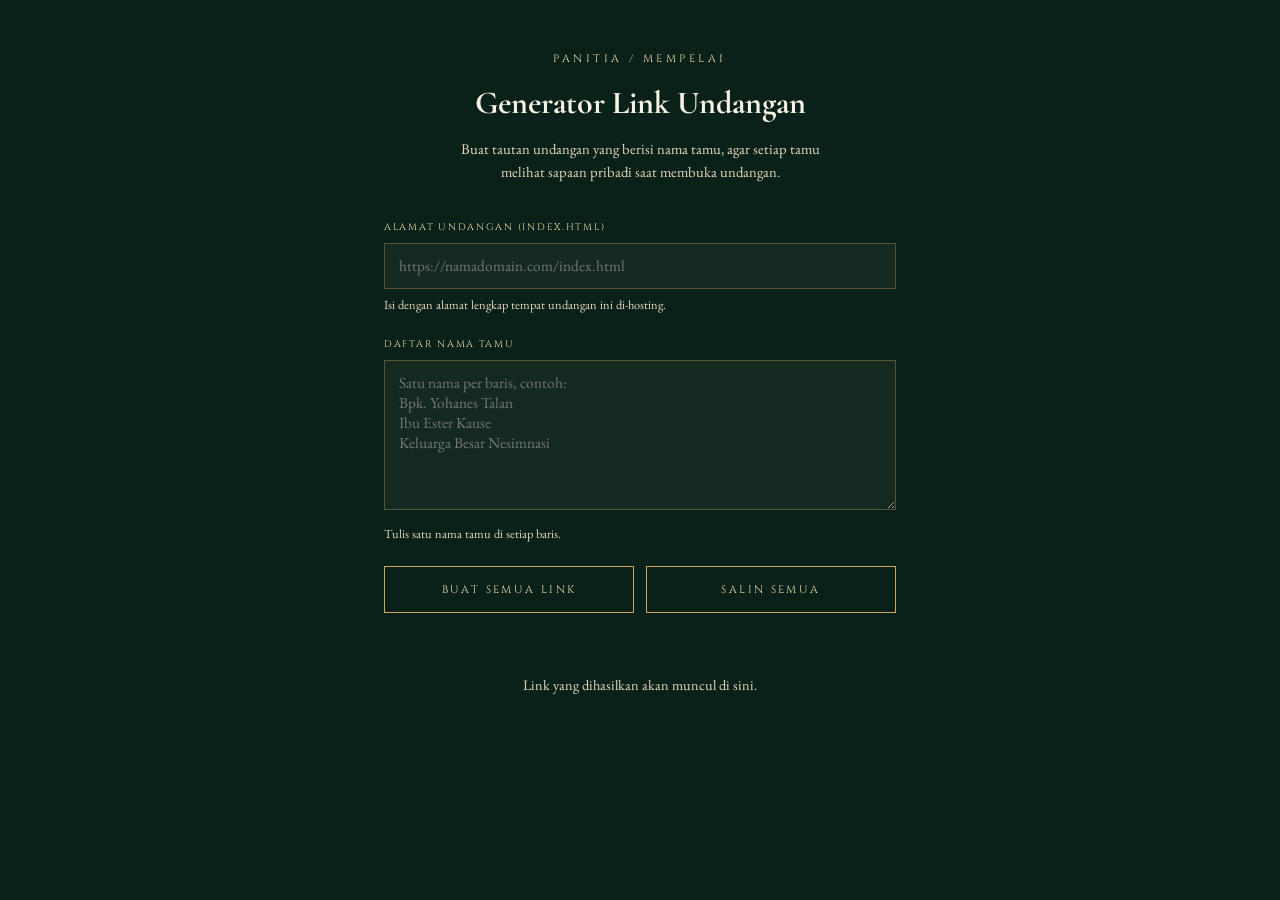
==== generator.html @ 9193c82a "Add files via upload" ====
<!DOCTYPE html>
<html lang="id">
<head>
<meta charset="UTF-8">
<meta name="viewport" content="width=device-width, initial-scale=1.0">
<title>Generator Link Undangan — Arnol & Linda</title>

<link rel="preconnect" href="https://fonts.googleapis.com">
<link rel="preconnect" href="https://fonts.gstatic.com" crossorigin>
<link href="https://fonts.googleapis.com/css2?family=Cormorant+Garamond:wght@500;600&family=Cinzel:wght@500;600&family=EB+Garamond:wght@400;500&display=swap" rel="stylesheet">

<link rel="stylesheet" href="style.css">
<style>
  /* Halaman utilitas — dipakai mempelai/panitia saja, tidak dibagikan ke tamu */
  .gen-stage{
    max-width: 560px; margin: 0 auto; min-height: 100vh;
    padding: 50px 24px 80px;
  }
  .gen-header{ text-align:center; margin-bottom: 36px; }
  .gen-header .eyebrow{ display:block; margin-bottom: 10px; }
  .gen-header h1{
    font-family: var(--f-display); font-size: 2rem; color: var(--ivory);
  }
  .gen-header p{ color: var(--ivory-dim); font-size: .92rem; margin-top: 8px; }

  .gen-field{ margin-bottom: 22px; }
  .gen-field label{
    display:block; font-family: var(--f-eyebrow); font-size: .6rem;
    letter-spacing: .18em; text-transform:uppercase; color: var(--gold-light);
    margin-bottom: 8px;
  }
  .gen-field input,
  .gen-field textarea{
    width:100%; background: rgba(247,242,228,0.04);
    border: 1px solid var(--line); color: var(--ivory);
    font-family: var(--f-body); font-size: .96rem; padding: 12px 14px;
  }
  .gen-field textarea{ min-height: 150px; resize: vertical; }
  .gen-field small{ display:block; margin-top:6px; color: var(--ivory-dim); font-size:.78rem; }

  .gen-actions{ display:flex; gap: 12px; margin-bottom: 30px; flex-wrap: wrap; }
  .gen-actions .btn{ flex:1; }

  .result{ display:flex; flex-direction:column; gap: 10px; }
  .result-item{
    display:flex; align-items:center; justify-content:space-between; gap: 10px;
    border: 1px solid var(--line); padding: 12px 14px; font-size: .88rem;
  }
  .result-item .guest{ color: var(--gold-light); font-family: var(--f-display); font-size: 1.05rem; white-space:nowrap; }
  .result-item .link{
    flex:1; color: var(--ivory-dim); overflow:hidden; text-overflow:ellipsis;
    white-space:nowrap; font-family: monospace; font-size: .78rem;
  }
  .result-item button{
    background:none; border: 1px solid var(--gold-dim); color: var(--gold-light);
    padding: 6px 10px; font-family: var(--f-eyebrow); font-size:.55rem;
    letter-spacing:.1em; text-transform:uppercase; cursor:pointer; flex-shrink:0;
  }
  .result-item button:hover{ background: var(--gold); color: var(--emerald-deep); }
  .result-empty{ text-align:center; color: var(--ivory-dim); padding: 30px 0; font-size:.9rem; }
</style>
</head>
<body>

<div class="gen-stage">
  <div class="gen-header">
    <span class="eyebrow">Panitia / Mempelai</span>
    <h1>Generator Link Undangan</h1>
    <p>Buat tautan undangan yang berisi nama tamu, agar setiap tamu<br>
      melihat sapaan pribadi saat membuka undangan.</p>
  </div>

  <div class="gen-field">
    <label for="base-url">Alamat Undangan (index.html)</label>
    <input type="text" id="base-url" placeholder="https://namadomain.com/index.html">
    <small>Isi dengan alamat lengkap tempat undangan ini di-hosting.</small>
  </div>

  <div class="gen-field">
    <label for="guest-list">Daftar Nama Tamu</label>
    <textarea id="guest-list" placeholder="Satu nama per baris, contoh:&#10;Bpk. Yohanes Talan&#10;Ibu Ester Kause&#10;Keluarga Besar Nesimnasi"></textarea>
    <small>Tulis satu nama tamu di setiap baris.</small>
  </div>

  <div class="gen-actions">
    <button class="btn" id="btn-generate" type="button">Buat Semua Link</button>
    <button class="btn" id="btn-copy-all" type="button">Salin Semua</button>
  </div>

  <div class="result" id="result">
    <p class="result-empty">Link yang dihasilkan akan muncul di sini.</p>
  </div>
</div>

<script>
(function(){
  const baseInput = document.getElementById("base-url");
  const listInput = document.getElementById("guest-list");
  const resultBox = document.getElementById("result");
  const btnGenerate = document.getElementById("btn-generate");
  const btnCopyAll = document.getElementById("btn-copy-all");

  let generatedLinks = [];

  function buildLink(base, name){
    const clean = base.trim().replace(/\/$/, "") || "index.html";
    return `${clean}?to=${encodeURIComponent(name.trim())}`;
  }

  function render(){
    if (!generatedLinks.length){
      resultBox.innerHTML = '<p class="result-empty">Link yang dihasilkan akan muncul di sini.</p>';
      return;
    }
    resultBox.innerHTML = generatedLinks.map(item => `
      <div class="result-item">
        <span class="guest">${item.name}</span>
        <span class="link">${item.link}</span>
        <button type="button" data-link="${item.link}">Salin</button>
      </div>
    `).join("");
  }

  btnGenerate.addEventListener("click", () => {
    const base = baseInput.value.trim();
    const names = listInput.value.split("\n").map(n => n.trim()).filter(Boolean);

    if (!names.length){
      alert("Silakan isi daftar nama tamu terlebih dahulu.");
      return;
    }

    generatedLinks = names.map(name => ({ name, link: buildLink(base, name) }));
    render();
  });

  resultBox.addEventListener("click", (e) => {
    const btn = e.target.closest("button[data-link]");
    if (!btn) return;
    navigator.clipboard.writeText(btn.dataset.link).then(() => {
      btn.textContent = "Tersalin";
      setTimeout(() => { btn.textContent = "Salin"; }, 1200);
    });
  });

  btnCopyAll.addEventListener("click", () => {
    if (!generatedLinks.length){
      alert("Belum ada link untuk disalin. Klik \"Buat Semua Link\" terlebih dahulu.");
      return;
    }
    const text = generatedLinks.map(i => `${i.name}: ${i.link}`).join("\n");
    navigator.clipboard.writeText(text).then(() => {
      btnCopyAll.textContent = "Tersalin!";
      setTimeout(() => { btnCopyAll.textContent = "Salin Semua"; }, 1200);
    });
  });
})();
</script>

</body>
</html>
---- style.css ----
/* =========================================================
   UNDANGAN PERNIKAHAN DIGITAL — Arnol & Linda
   Tema: Luxury Premium — Emerald & Antique Gold
   ========================================================= */

:root{
  --emerald-deep:   #0a2119;
  --emerald-mid:    #123a2d;
  --emerald-soft:   #1f5240;
  --emerald-glow:   #2f6b52;
  --gold:           #cda653;
  --gold-light:     #f0ddab;
  --gold-dim:       #8a6f2f;
  --ivory:          #f8f3e7;
  --ivory-dim:      #e6dabd;
  --ink:            #241f14;
  --line:           rgba(205,166,83,0.35);

  --f-display: "Cormorant Garamond", "Times New Roman", serif;
  --f-eyebrow: "Cinzel", serif;
  --f-body:    "EB Garamond", Georgia, serif;

  --container: 480px;
  --radius: 2px;
}

*{box-sizing:border-box; margin:0; padding:0;}

html{scroll-behavior:smooth;}

body{
  font-family: var(--f-body);
  background: var(--emerald-deep);
  color: var(--ivory);
  line-height: 1.6;
  overflow-x: hidden;
  -webkit-font-smoothing: antialiased;
}

img{max-width:100%; display:block;}

.stage{
  max-width: var(--container);
  margin: 0 auto;
  position: relative;
  min-height: 100vh;
  background:
    radial-gradient(circle at 12% -8%, rgba(205,166,83,0.16), transparent 42%),
    radial-gradient(circle at 105% 8%, rgba(47,107,82,0.55), transparent 52%),
    radial-gradient(circle at 50% 115%, rgba(205,166,83,0.12), transparent 50%),
    linear-gradient(180deg, #0e281f 0%, #0a2119 40%, #071811 100%);
  box-shadow: 0 0 80px rgba(0,0,0,0.65);
  overflow: hidden;
}
.stage::before{
  /* halus butiran agar warna tidak terasa flat/mati */
  content:"";
  position:absolute; inset:0;
  z-index: 1;
  pointer-events:none;
  opacity: 0.05;
  mix-blend-mode: overlay;
  background-image: url("data:image/svg+xml;utf8,<svg xmlns='http://www.w3.org/2000/svg' width='120' height='120'><filter id='n'><feTurbulence type='fractalNoise' baseFrequency='0.85' numOctaves='2' stitchTiles='stitch'/></filter><rect width='100%25' height='100%25' filter='url(%23n)'/></svg>");
}

/* ---------- Ornamental helpers ---------- */
.eyebrow{
  font-family: var(--f-eyebrow);
  letter-spacing: 0.32em;
  font-size: 0.68rem;
  text-transform: uppercase;
  color: var(--gold-light);
}

.divider{
  width: 100%;
  display:flex;
  align-items:center;
  justify-content:center;
  gap: 14px;
  margin: 22px 0;
  color: var(--gold);
}
.divider::before,
.divider::after{
  content:"";
  height:1px;
  flex:1;
  background: linear-gradient(90deg, transparent, var(--gold), transparent);
  opacity:.6;
}
.divider .glyph{ font-size: 1rem; transform: rotate(45deg); border:1px solid var(--gold); width:9px; height:9px; }

.frame{
  position:relative;
  border: 1px solid var(--line);
  padding: 34px 22px;
}
.frame::before, .frame::after,
.frame .c-tl, .frame .c-br{ content:""; }
.frame::before{
  content:"";
  position:absolute; top:8px; left:8px; right:8px; bottom:8px;
  border: 1px solid var(--line);
  pointer-events:none;
}
.corner{
  position:absolute;
  width: 26px; height: 26px;
  border: 1px solid var(--gold);
  opacity:.8;
}
.corner.tl{ top:-1px; left:-1px; border-right:none; border-bottom:none;}
.corner.tr{ top:-1px; right:-1px; border-left:none; border-bottom:none;}
.corner.bl{ bottom:-1px; left:-1px; border-right:none; border-top:none;}
.corner.br{ bottom:-1px; right:-1px; border-left:none; border-top:none;}

.monogram{
  width: 92px; height: 92px;
  margin: 0 auto;
  border: 1px solid var(--gold);
  border-radius: 50%;
  display:flex; align-items:center; justify-content:center;
  font-family: var(--f-display);
  font-size: 2rem;
  color: var(--gold-light);
  position:relative;
  box-shadow: 0 0 0 1px rgba(205,166,83,0.12), 0 0 26px rgba(205,166,83,0.22);
}
.monogram::before{
  content:"";
  position:absolute; inset:6px;
  border: 1px solid rgba(200,162,75,0.45);
  border-radius:50%;
}

section{ padding: 64px 26px; position: relative; }
.section-title{
  font-family: var(--f-display);
  font-weight: 600;
  font-size: 2.2rem;
  text-align:center;
  color: var(--ivory);
  letter-spacing: .01em;
}
.section-sub{
  text-align:center;
  color: var(--gold-light);
  font-family: var(--f-eyebrow);
  font-size: .62rem;
  letter-spacing: .28em;
  text-transform: uppercase;
  margin-bottom: 10px;
}

/* =========================================================
   HUJAN SALJU (dekoratif — emas & ivory agar senada tema)
   ========================================================= */
.snowfall{
  position: fixed;
  inset: 0;
  z-index: 1010;
  max-width: var(--container);
  margin: 0 auto;
  overflow: hidden;
  pointer-events: none;
}
.snowflake{
  position: absolute;
  top: -12px;
  left: var(--sf-left);
  animation: snow-fall var(--sf-duration) linear infinite;
  animation-delay: var(--sf-delay);
  will-change: transform;
}
.snowflake .flake-dot{
  display:block;
  width: var(--sf-size);
  height: var(--sf-size);
  border-radius: 50%;
  background: radial-gradient(circle, var(--gold-light) 0%, var(--gold) 55%, transparent 78%);
  opacity: var(--sf-opacity);
  box-shadow: 0 0 4px rgba(240,221,171,0.55);
  animation: snow-sway var(--sf-sway-duration) ease-in-out infinite alternate;
}
@keyframes snow-fall{
  from{ transform: translateY(-2vh); }
  to{ transform: translateY(104vh); }
}
@keyframes snow-sway{
  from{ transform: translateX(calc(-1 * var(--sf-sway))); }
  to{ transform: translateX(var(--sf-sway)); }
}
@media (prefers-reduced-motion: reduce){
  .snowfall{ display:none; }
}

/* =========================================================
   OPENING SCREEN
   ========================================================= */
#opening{
  position: fixed;
  inset: 0;
  z-index: 1000;
  max-width: var(--container);
  margin: 0 auto;
  background: var(--emerald-deep);
  display:flex;
  flex-direction:column;
  align-items:center;
  justify-content:flex-end;
  text-align:center;
  padding: 40px 28px 56px;
  overflow:hidden;
  opacity: 1;
  transition: opacity .6s ease;
}
#opening.fade-out{ opacity: 0; pointer-events:none; }

.opening-bg{
  position:absolute; inset:0;
  background-image:
    linear-gradient(180deg,
      rgba(10,33,25,0.20) 0%,
      rgba(10,33,25,0.35) 40%,
      rgba(7,20,15,0.80) 78%,
      rgba(6,16,12,0.95) 100%),
    url('Latar.jpg');
  background-size: cover;
  background-position: center;
  filter: saturate(0.92);
}
.opening-content{ position:relative; z-index:2; }
.opening-content .eyebrow{ display:block; margin-bottom: 18px; }
.opening-guest{
  margin-top: 30px;
  font-family: var(--f-body);
  font-size: .95rem;
  color: var(--ivory-dim);
}
.opening-guest strong{
  display:block;
  font-family: var(--f-display);
  font-size: 1.4rem;
  color: var(--gold-light);
  margin-top: 6px;
}
.opening-names{
  font-family: var(--f-display);
  font-size: 3rem;
  line-height: 1.15;
  margin: 18px 0;
  background: linear-gradient(135deg, var(--gold-light) 0%, var(--gold) 45%, var(--ivory) 65%, var(--gold) 100%);
  -webkit-background-clip: text;
  background-clip: text;
  color: transparent;
}
.opening-names .amp{
  display:block;
  color: var(--gold);
  font-size: 1.6rem;
  margin: 6px 0;
}

.btn{
  font-family: var(--f-eyebrow);
  font-size: .68rem;
  letter-spacing: .22em;
  text-transform: uppercase;
  background: transparent;
  border: 1px solid var(--gold);
  color: var(--gold-light);
  padding: 15px 34px;
  cursor: pointer;
  transition: all .35s ease;
}
.btn:hover{ background: var(--gold); color: var(--emerald-deep); }

#btn-open{ margin-top: 34px; }

/* Curtain panels */
.curtain{
  position: fixed;
  inset: 0;
  z-index: 700;
  max-width: var(--container);
  margin: 0 auto;
  display:flex;
  pointer-events:none;
}
.curtain-panel{
  flex: 1;
  position: relative;
  background:
    repeating-linear-gradient(90deg, rgba(0,0,0,0.14) 0 3px, transparent 3px 26px),
    linear-gradient(180deg, #1a4433, var(--emerald-deep) 55%, #0a1f18);
  box-shadow: inset 0 0 60px rgba(0,0,0,0.55);
  transition: transform 1.4s cubic-bezier(.77,0,.18,1);
}
.curtain-panel.left{ transform: translateX(0); border-right: 2px solid var(--gold-dim); }
.curtain-panel.right{ transform: translateX(0); border-left: 2px solid var(--gold-dim); }
.curtain.open .curtain-panel.left{ transform: translateX(-102%); }
.curtain.open .curtain-panel.right{ transform: translateX(102%); }

.curtain-panel::after{
  content:"";
  position:absolute; bottom:0; left:0; right:0; height: 90px;
  background: linear-gradient(180deg, transparent, rgba(0,0,0,0.5));
}
.curtain-tassel{
  position:absolute; top:0; bottom:0; width: 6px;
  background: linear-gradient(180deg, var(--gold-light), var(--gold), var(--gold-dim));
  box-shadow: 0 0 10px rgba(200,162,75,0.5);
}
.curtain-panel.left .curtain-tassel{ right: 0; }
.curtain-panel.right .curtain-tassel{ left: 0; }

.hidden{ display:none !important; }
body.locked{ overflow:hidden; height:100vh; }

/* =========================================================
   NAVIGATION DOTS
   ========================================================= */
.navdots{
  position: fixed;
  right: max(14px, calc(50% - var(--container)/2 + 14px));
  top: 50%;
  transform: translateY(-50%);
  z-index: 90;
  display:flex;
  flex-direction:column;
  gap: 12px;
}
.navdots button{
  width:9px; height:9px;
  border-radius:50%;
  border: 1px solid var(--gold);
  background: transparent;
  opacity:.55;
  cursor:pointer;
  padding:0;
}
.navdots button.active{ background: var(--gold); opacity:1; }

/* =========================================================
   HOME / HERO
   ========================================================= */
#home{
  min-height: 100vh;
  display:flex;
  flex-direction:column;
  align-items:center;
  justify-content:center;
  text-align:center;
  padding: 60px 30px;
}
#home .monogram{ margin-bottom: 26px; }
.hero-names{
  font-family: var(--f-display);
  font-size: 2.6rem;
  background: linear-gradient(135deg, var(--gold-light) 0%, var(--gold) 45%, var(--ivory) 65%, var(--gold) 100%);
  -webkit-background-clip: text;
  background-clip: text;
  color: transparent;
}
.hero-names .amp{ color: var(--gold); font-size: 1.5rem; display:block; margin: 4px 0;}
.hero-date{
  margin-top: 14px;
  font-family: var(--f-eyebrow);
  font-size: .78rem;
  letter-spacing: .2em;
  color: var(--gold-light);
}
.quote{
  margin-top: 30px;
  font-style: italic;
  color: var(--ivory-dim);
  font-size: .98rem;
  max-width: 320px;
}
.quote span{ display:block; margin-top:8px; color: var(--gold); font-style:normal; font-family: var(--f-eyebrow); font-size:.6rem; letter-spacing:.2em;}

.countdown{
  display:flex;
  gap: 14px;
  margin-top: 40px;
}
.countdown .box{
  width: 62px;
  border: 1px solid var(--line);
  padding: 10px 0;
  text-align:center;
}
.countdown .num{
  font-family: var(--f-display);
  font-size: 1.6rem;
  color: var(--gold-light);
  display:block;
}
.countdown .lbl{
  font-family: var(--f-eyebrow);
  font-size: .5rem;
  letter-spacing: .12em;
  text-transform:uppercase;
  color: var(--ivory-dim);
}

.scroll-cue{
  margin-top: 46px;
  font-family: var(--f-eyebrow);
  font-size: .58rem;
  letter-spacing: .3em;
  color: var(--gold-dim);
  animation: bob 2.4s ease-in-out infinite;
}
@keyframes bob{ 0%,100%{transform:translateY(0);} 50%{transform:translateY(8px);} }

/* =========================================================
   PENGANTIN (COUPLE)
   ========================================================= */
.couple-wrap{ display:flex; flex-direction:column; gap: 46px; margin-top: 30px;}
.couple-card{ text-align:center; }
.portrait{
  width: 168px; height: 210px;
  margin: 0 auto 22px;
  position:relative;
  padding: 10px;
  border: 1px solid var(--gold);
}
.portrait::before{
  content:"";
  position:absolute; inset:4px;
  border: 1px solid rgba(200,162,75,0.4);
}
.portrait img{ width:100%; height:100%; object-fit:cover; filter: sepia(.12) saturate(1.05); }
.couple-name{
  font-family: var(--f-display);
  font-size: 1.6rem;
  color: var(--ivory);
}
.couple-title{
  font-family: var(--f-eyebrow);
  font-size: .58rem;
  letter-spacing: .22em;
  color: var(--gold-light);
  text-transform:uppercase;
  margin: 6px 0 14px;
}
.couple-parents{
  font-size: .92rem;
  color: var(--ivory-dim);
  line-height: 1.8;
}
.couple-parents b{ color: var(--gold-light); font-weight:600; }
.couple-amp{
  text-align:center;
  font-family: var(--f-display);
  font-size: 2.2rem;
  color: var(--gold);
  margin: -6px 0;
}

/* =========================================================
   ACARA (EVENTS)
   ========================================================= */
.event-list{ margin-top: 30px; display:flex; flex-direction:column; gap: 26px; }
.event-card{
  border: 1px solid var(--line);
  padding: 28px 22px;
  text-align:center;
  position:relative;
}
.event-kind{
  font-family: var(--f-eyebrow);
  font-size: .6rem;
  letter-spacing: .26em;
  text-transform:uppercase;
  color: var(--gold);
  margin-bottom: 10px;
}
.event-day{
  font-family: var(--f-display);
  font-size: 1.7rem;
  color: var(--ivory);
}
.event-time{
  margin-top: 4px;
  color: var(--gold-light);
  font-size: 1rem;
  letter-spacing: .04em;
}
.event-place{
  margin-top: 14px;
  font-size: .95rem;
  color: var(--ivory-dim);
  line-height:1.7;
}
.event-place b{ color: var(--ivory); }
.event-map{
  display:inline-block;
  margin-top: 16px;
  font-family: var(--f-eyebrow);
  font-size: .6rem;
  letter-spacing: .18em;
  color: var(--gold-light);
  text-decoration:none;
  border-bottom: 1px solid var(--gold-dim);
  padding-bottom: 3px;
}

/* =========================================================
   GALLERY
   ========================================================= */
.gallery-grid{
  margin-top: 28px;
  display:grid;
  grid-template-columns: repeat(3, 1fr);
  gap: 6px;
}
.gallery-grid button{
  border:0; padding:0; cursor:pointer;
  aspect-ratio: 1;
  overflow:hidden;
  position:relative;
  background: var(--emerald-mid);
}
.gallery-grid img{ width:100%; height:100%; object-fit:cover; transition: transform .5s ease; }
.gallery-grid button:hover img{ transform: scale(1.08); }

.lightbox{
  position: fixed; inset:0; z-index: 1050;
  max-width: var(--container); margin:0 auto;
  background: rgba(8,20,15,0.96);
  display:flex; align-items:center; justify-content:center;
  flex-direction:column;
  padding: 30px;
}
.lightbox img{ max-height: 70vh; border: 1px solid var(--gold); }
.lightbox .lb-close{
  position:absolute; top:18px; right:24px;
  background:none; border:none; color: var(--gold-light);
  font-size: 1.6rem; cursor:pointer;
}
.lightbox .lb-nav{
  display:flex; gap: 30px; margin-top: 20px;
}
.lightbox .lb-nav button{
  background:none; border: 1px solid var(--gold); color: var(--gold-light);
  width: 38px; height:38px; cursor:pointer; font-family: var(--f-display); font-size:1rem;
}

/* =========================================================
   UCAPAN & DOA (WISHES — JSONBin)
   ========================================================= */
.wish-form{ margin-top: 30px; display:flex; flex-direction:column; gap: 14px; }
.wish-form input,
.wish-form select,
.wish-form textarea{
  width:100%;
  background: rgba(247,242,228,0.04);
  border: 1px solid var(--line);
  color: var(--ivory);
  font-family: var(--f-body);
  font-size: .98rem;
  padding: 12px 14px;
}
.wish-form textarea{ min-height: 90px; resize: vertical; }
.wish-form ::placeholder{ color: rgba(247,242,228,0.4); }
.wish-form select{ -webkit-appearance:none; appearance:none; }
.wish-form .btn{ align-self:center; margin-top: 6px; width: 100%; }

.wish-list{ margin-top: 40px; display:flex; flex-direction:column; gap: 18px; max-height: 420px; overflow-y:auto; padding-right: 4px;}
.wish-item{ border-bottom: 1px solid var(--line); padding-bottom: 16px; }
.wish-name{ font-family: var(--f-display); font-size: 1.15rem; color: var(--gold-light); }
.wish-status{
  display:inline-block; margin-left:8px;
  font-family: var(--f-eyebrow); font-size:.52rem; letter-spacing:.1em;
  color: var(--ivory-dim); text-transform:uppercase;
  border: 1px solid var(--line); padding: 2px 7px;
}
.wish-msg{ margin-top:6px; font-size: .94rem; color: var(--ivory-dim); }
.wish-empty, .wish-loading{ text-align:center; color: var(--ivory-dim); font-size:.9rem; padding: 20px 0;}

/* =========================================================
   RSVP inline note + closing
   ========================================================= */
#closing{ text-align:center; }
.closing-thanks{
  font-family: var(--f-display);
  font-size: 1.9rem;
  color: var(--ivory);
  margin-top: 10px;
}
.closing-note{
  margin-top: 16px; color: var(--ivory-dim); font-size: .95rem; line-height:1.8;
}
.closing-couple{
  margin-top: 26px;
  font-family: var(--f-eyebrow);
  letter-spacing: .18em;
  color: var(--gold-light);
  font-size: .78rem;
}
.footer-mark{
  margin-top: 50px; padding-bottom: 20px;
  text-align:center;
  color: var(--gold-dim);
  font-family: var(--f-eyebrow);
  font-size: .55rem;
  letter-spacing: .22em;
}

/* =========================================================
   MUSIC TOGGLE
   ========================================================= */
.music-toggle{
  position: fixed;
  bottom: 22px;
  left: max(22px, calc(50% - var(--container)/2 + 22px));
  z-index: 92;
  width: 46px; height:46px;
  border-radius: 50%;
  border: 1px solid var(--gold);
  background: var(--emerald-deep);
  color: var(--gold-light);
  display:flex; align-items:center; justify-content:center;
  cursor:pointer;
}
.music-toggle svg{ width: 18px; height: 18px; }
.music-toggle.playing svg{ animation: spin 4s linear infinite; }
@keyframes spin{ to{ transform: rotate(360deg); } }

/* =========================================================
   RESPONSIVE
   ========================================================= */
@media (min-width: 540px){
  .navdots{ right: calc(50% - var(--container)/2 - 30px); }
  .music-toggle{ left: calc(50% - var(--container)/2 - 60px); }
}
@media (max-width: 380px){
  .opening-names{ font-size: 2.4rem; }
  .hero-names{ font-size: 2.1rem; }
  .countdown .box{ width: 52px; }
}

/* Reduced motion */
@media (prefers-reduced-motion: reduce){
  *{ animation-duration: .001ms !important; transition-duration: .001ms !important; }
}

/* Focus visibility */
a:focus-visible, button:focus-visible, input:focus-visible, textarea:focus-visible, select:focus-visible{
  outline: 2px solid var(--gold-light);
  outline-offset: 2px;
}
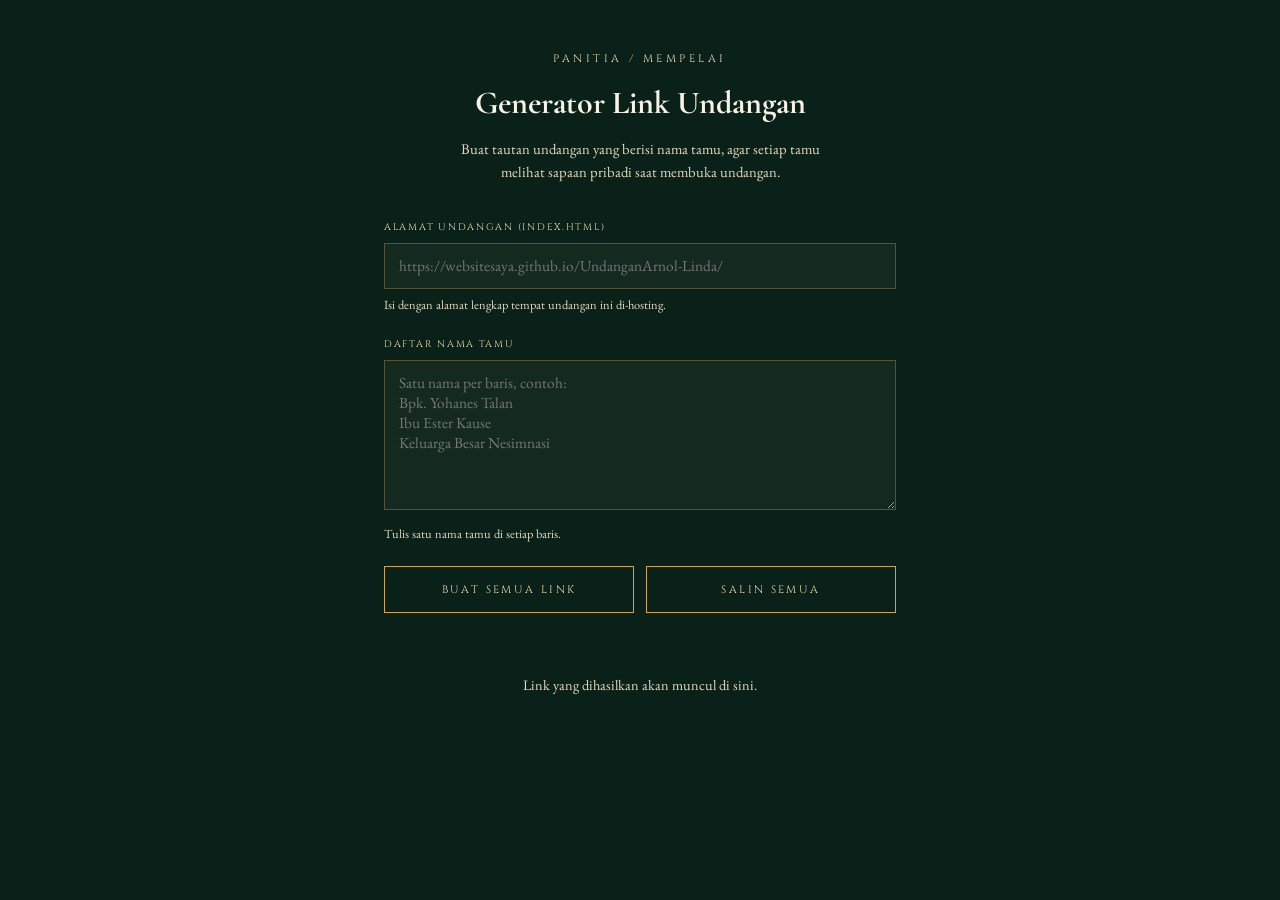
==== commit 70b4a788: "Update generator.html" ====
--- a/generator.html
+++ b/generator.html
@@ -72,7 +72,7 @@
 
   <div class="gen-field">
     <label for="base-url">Alamat Undangan (index.html)</label>
-    <input type="text" id="base-url" placeholder="https://namadomain.com/index.html">
+    <input type="text" id="base-url" placeholder="https://websitesaya.github.io/UndanganArnol-Linda/">
     <small>Isi dengan alamat lengkap tempat undangan ini di-hosting.</small>
   </div>
 
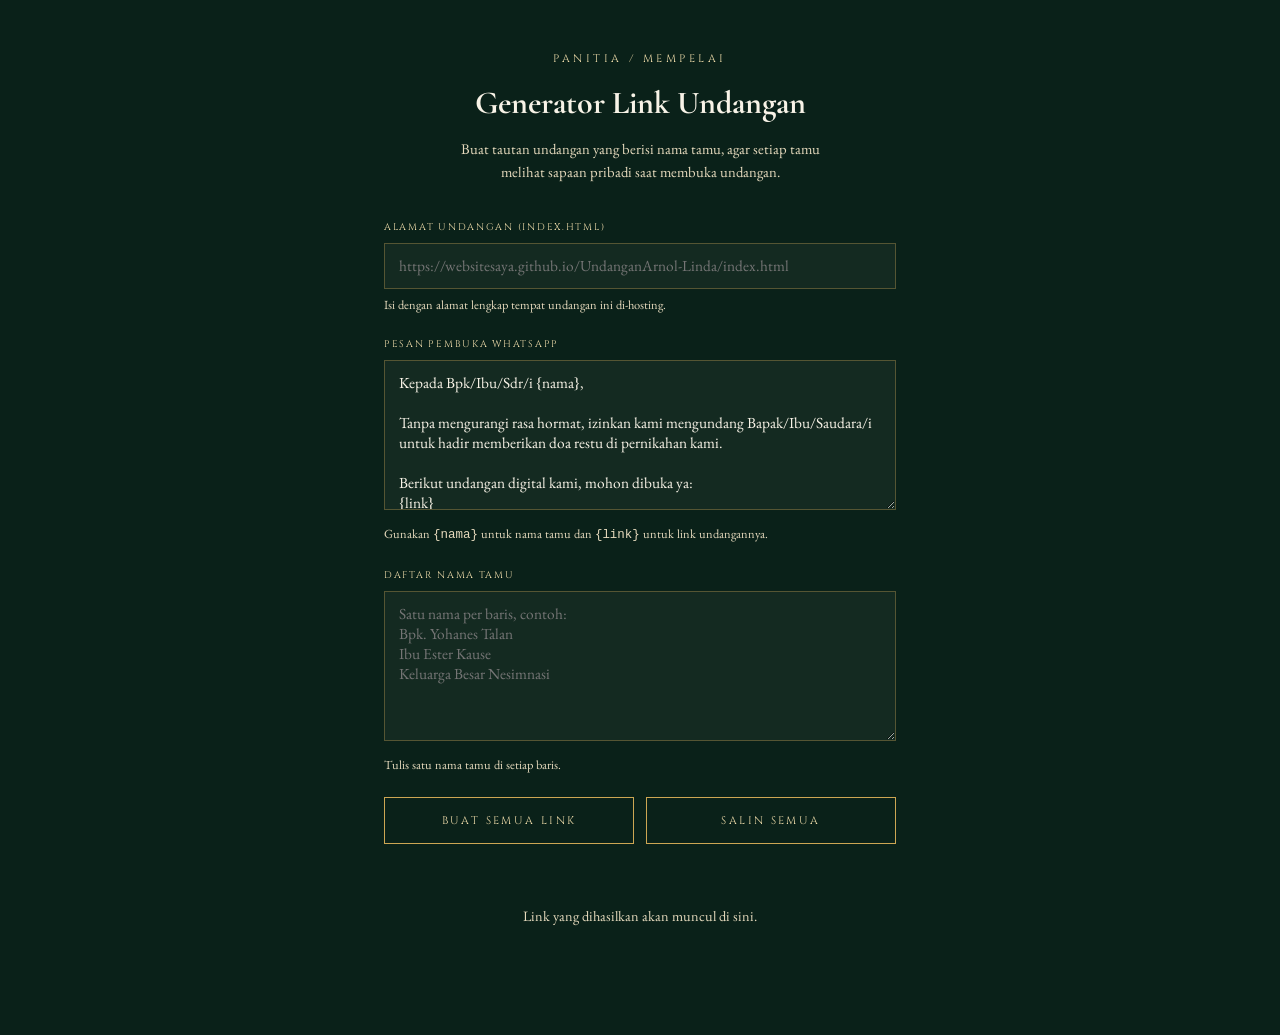
==== commit 115bdd17: "Update generator.html" ====
--- a/generator.html
+++ b/generator.html
@@ -51,13 +51,22 @@
     flex:1; color: var(--ivory-dim); overflow:hidden; text-overflow:ellipsis;
     white-space:nowrap; font-family: monospace; font-size: .78rem;
   }
-  .result-item button{
+  .result-item{ flex-wrap: wrap; }
+  .result-item button,
+  .result-item .wa-btn{
     background:none; border: 1px solid var(--gold-dim); color: var(--gold-light);
     padding: 6px 10px; font-family: var(--f-eyebrow); font-size:.55rem;
     letter-spacing:.1em; text-transform:uppercase; cursor:pointer; flex-shrink:0;
-  }
-  .result-item button:hover{ background: var(--gold); color: var(--emerald-deep); }
+    text-decoration:none; display:inline-block;
+  }
+  .result-item button:hover,
+  .result-item .wa-btn:hover{ background: var(--gold); color: var(--emerald-deep); }
+  .result-item .wa-btn{
+    border-color:#2f6b52; color:#7fd8a6;
+  }
+  .result-item .wa-btn:hover{ background:#25D366; color:#0a2119; border-color:#25D366; }
   .result-empty{ text-align:center; color: var(--ivory-dim); padding: 30px 0; font-size:.9rem; }
+  .field-error{ border-color:#c96a5a !important; }
 </style>
 </head>
 <body>
@@ -72,8 +81,21 @@
 
   <div class="gen-field">
     <label for="base-url">Alamat Undangan (index.html)</label>
-    <input type="text" id="base-url" placeholder="https://websitesaya.github.io/UndanganArnol-Linda/">
+    <input type="text" id="base-url" placeholder="https://websitesaya.github.io/UndanganArnol-Linda/index.html">
     <small>Isi dengan alamat lengkap tempat undangan ini di-hosting.</small>
+  </div>
+
+  <div class="gen-field">
+    <label for="wa-message">Pesan Pembuka WhatsApp</label>
+    <textarea id="wa-message" placeholder="Kepada {nama}, berikut undangan kami: {link}">Kepada Bpk/Ibu/Sdr/i {nama},
+
+Tanpa mengurangi rasa hormat, izinkan kami mengundang Bapak/Ibu/Saudara/i untuk hadir memberikan doa restu di pernikahan kami.
+
+Berikut undangan digital kami, mohon dibuka ya:
+{link}
+
+Terima kasih banyak.</textarea>
+    <small>Gunakan <code>{nama}</code> untuk nama tamu dan <code>{link}</code> untuk link undangannya.</small>
   </div>
 
   <div class="gen-field">
@@ -96,15 +118,33 @@
 (function(){
   const baseInput = document.getElementById("base-url");
   const listInput = document.getElementById("guest-list");
+  const waMessageInput = document.getElementById("wa-message");
   const resultBox = document.getElementById("result");
   const btnGenerate = document.getElementById("btn-generate");
   const btnCopyAll = document.getElementById("btn-copy-all");
 
   let generatedLinks = [];
 
+  // Sebuah URL dianggap valid untuk dibagikan bila diawali http:// atau https://
+  function isValidBase(url){
+    return /^https?:\/\/.+/i.test(url.trim());
+  }
+
   function buildLink(base, name){
-    const clean = base.trim().replace(/\/$/, "") || "index.html";
+    const clean = base.trim().replace(/\/$/, "");
     return `${clean}?to=${encodeURIComponent(name.trim())}`;
+  }
+
+  function buildWaText(template, name, link){
+    return template
+      .replace(/\{nama\}/g, name)
+      .replace(/\{link\}/g, link);
+  }
+
+  function buildWaHref(name, link){
+    const template = waMessageInput.value.trim() || "Kepada {nama},\n\nBerikut undangan pernikahan kami:\n{link}";
+    const text = buildWaText(template, name, link);
+    return `https://wa.me/?text=${encodeURIComponent(text)}`;
   }
 
   function render(){
@@ -117,6 +157,7 @@
         <span class="guest">${item.name}</span>
         <span class="link">${item.link}</span>
         <button type="button" data-link="${item.link}">Salin</button>
+        <a class="wa-btn" href="${buildWaHref(item.name, item.link)}" target="_blank" rel="noopener">WhatsApp</a>
       </div>
     `).join("");
   }
@@ -125,6 +166,15 @@
     const base = baseInput.value.trim();
     const names = listInput.value.split("\n").map(n => n.trim()).filter(Boolean);
 
+    baseInput.classList.remove("field-error");
+
+    if (!isValidBase(base)){
+      baseInput.classList.add("field-error");
+      alert("Alamat Undangan belum diisi dengan benar.\n\nIsi kolom \"Alamat Undangan\" dengan alamat LENGKAP tempat undangan di-hosting, dimulai dari https://\n\nContoh:\nhttps://websitesaya.github.io/UndanganArnol-Linda/index.html\n\nJika kolom ini kosong atau salah, link yang dihasilkan tidak akan bisa dibuka oleh tamu.");
+      baseInput.focus();
+      return;
+    }
+
     if (!names.length){
       alert("Silakan isi daftar nama tamu terlebih dahulu.");
       return;
@@ -133,6 +183,8 @@
     generatedLinks = names.map(name => ({ name, link: buildLink(base, name) }));
     render();
   });
+
+  baseInput.addEventListener("input", () => baseInput.classList.remove("field-error"));
 
   resultBox.addEventListener("click", (e) => {
     const btn = e.target.closest("button[data-link]");
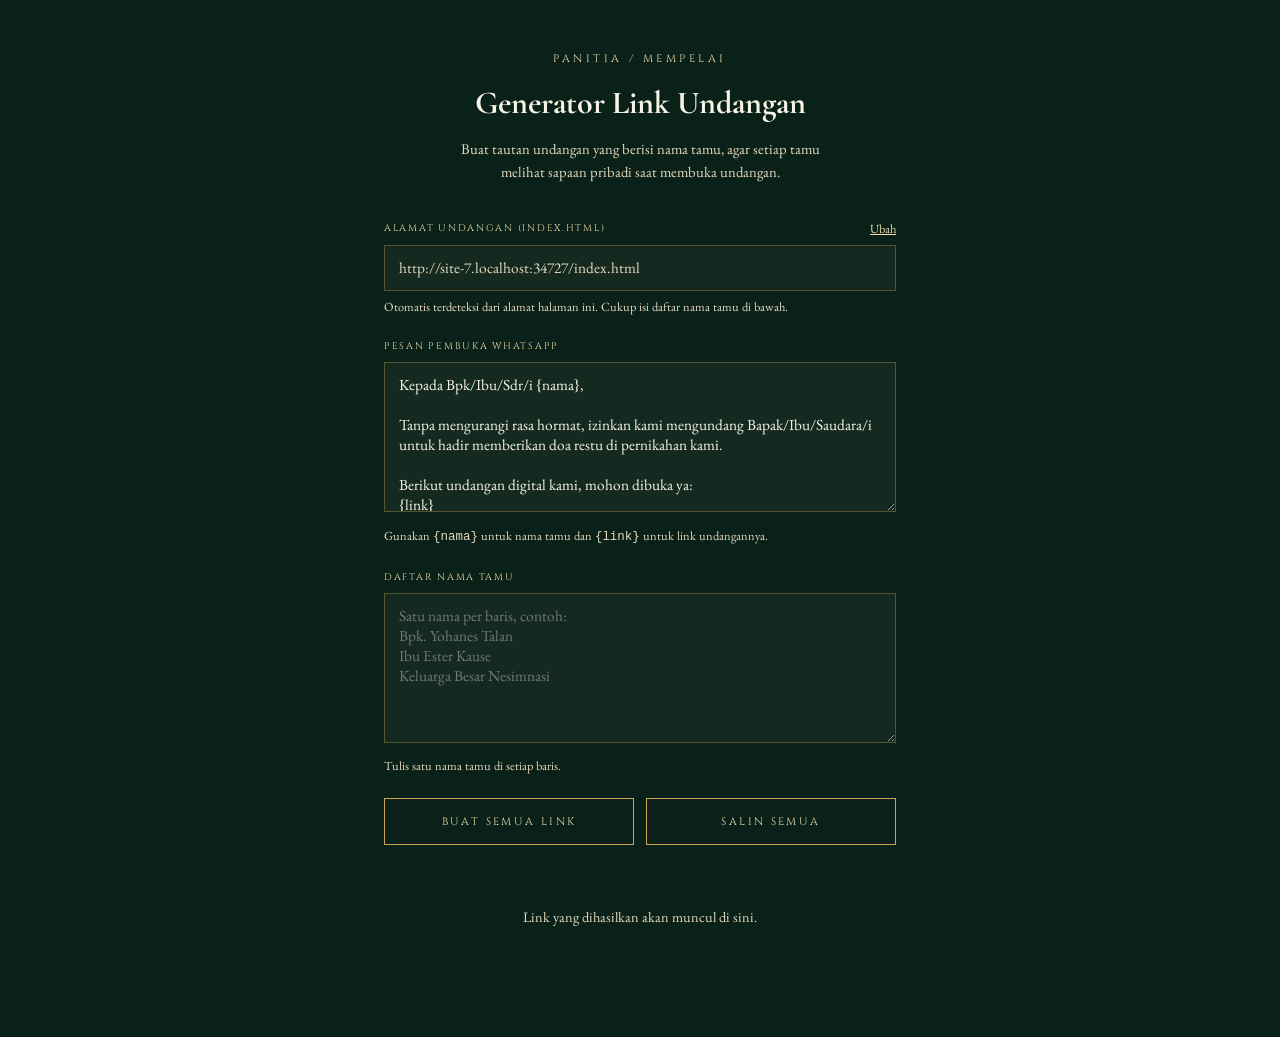
==== commit 93b807f5: "Update generator.html" ====
--- a/generator.html
+++ b/generator.html
@@ -25,10 +25,17 @@
 
   .gen-field{ margin-bottom: 22px; }
   .gen-field label{
-    display:block; font-family: var(--f-eyebrow); font-size: .6rem;
+    display:flex; align-items:center; justify-content:space-between;
+    font-family: var(--f-eyebrow); font-size: .6rem;
     letter-spacing: .18em; text-transform:uppercase; color: var(--gold-light);
     margin-bottom: 8px;
   }
+  .gen-field label .link-toggle{
+    text-transform:none; letter-spacing:normal; font-family: var(--f-body);
+    font-size: .78rem; background:none; border:none; color: var(--gold-light);
+    text-decoration:underline; cursor:pointer; padding:0;
+  }
+  .gen-field input[readonly]{ color: var(--ivory-dim); }
   .gen-field input,
   .gen-field textarea{
     width:100%; background: rgba(247,242,228,0.04);
@@ -79,10 +86,13 @@
       melihat sapaan pribadi saat membuka undangan.</p>
   </div>
 
-  <div class="gen-field">
-    <label for="base-url">Alamat Undangan (index.html)</label>
-    <input type="text" id="base-url" placeholder="https://websitesaya.github.io/UndanganArnol-Linda/index.html">
-    <small>Isi dengan alamat lengkap tempat undangan ini di-hosting.</small>
+  <div class="gen-field" id="base-url-field">
+    <label for="base-url">
+      Alamat Undangan (index.html)
+      <button type="button" id="toggle-base-edit" class="link-toggle">Ubah</button>
+    </label>
+    <input type="text" id="base-url" placeholder="https://namadomain.com/index.html" readonly>
+    <small id="base-url-hint">Otomatis terdeteksi dari alamat halaman ini. Cukup isi daftar nama tamu di bawah.</small>
   </div>
 
   <div class="gen-field">
@@ -117,6 +127,8 @@
 <script>
 (function(){
   const baseInput = document.getElementById("base-url");
+  const baseHint = document.getElementById("base-url-hint");
+  const toggleBaseEdit = document.getElementById("toggle-base-edit");
   const listInput = document.getElementById("guest-list");
   const waMessageInput = document.getElementById("wa-message");
   const resultBox = document.getElementById("result");
@@ -124,6 +136,39 @@
   const btnCopyAll = document.getElementById("btn-copy-all");
 
   let generatedLinks = [];
+
+  // Deteksi otomatis alamat index.html berdasarkan lokasi generator.html ini
+  function detectBaseUrl(){
+    const loc = window.location.href.split("?")[0].split("#")[0];
+    if (/generator\.html$/i.test(loc)) return loc.replace(/generator\.html$/i, "index.html");
+    if (/\/$/.test(loc)) return loc + "index.html";
+    return loc.replace(/\/[^\/]*$/, "/index.html");
+  }
+
+  const autoDetected = /^https?:\/\//i.test(window.location.href);
+  if (autoDetected){
+    baseInput.value = detectBaseUrl();
+  } else {
+    // Dibuka langsung dari file lokal (file://), otomatis tidak bisa dipakai
+    baseInput.readOnly = false;
+    baseInput.value = "";
+    baseHint.textContent = "Tidak terdeteksi otomatis (dibuka dari file lokal). Isi manual alamat tempat undangan ini akan di-hosting.";
+    toggleBaseEdit.style.display = "none";
+  }
+
+  toggleBaseEdit.addEventListener("click", () => {
+    const editing = !baseInput.readOnly;
+    baseInput.readOnly = editing; // toggle
+    if (baseInput.readOnly){
+      toggleBaseEdit.textContent = "Ubah";
+      baseHint.textContent = "Otomatis terdeteksi dari alamat halaman ini. Cukup isi daftar nama tamu di bawah.";
+      if (!baseInput.value.trim()) baseInput.value = detectBaseUrl();
+    } else {
+      toggleBaseEdit.textContent = "Selesai";
+      baseHint.textContent = "Isi alamat lengkap tempat undangan ini di-hosting, dimulai dari https://";
+      baseInput.focus();
+    }
+  });
 
   // Sebuah URL dianggap valid untuk dibagikan bila diawali http:// atau https://
   function isValidBase(url){
@@ -170,7 +215,9 @@
 
     if (!isValidBase(base)){
       baseInput.classList.add("field-error");
-      alert("Alamat Undangan belum diisi dengan benar.\n\nIsi kolom \"Alamat Undangan\" dengan alamat LENGKAP tempat undangan di-hosting, dimulai dari https://\n\nContoh:\nhttps://websitesaya.github.io/UndanganArnol-Linda/index.html\n\nJika kolom ini kosong atau salah, link yang dihasilkan tidak akan bisa dibuka oleh tamu.");
+      baseInput.readOnly = false;
+      toggleBaseEdit.textContent = "Selesai";
+      alert("Alamat Undangan belum terisi dengan benar.\n\nSilakan isi kolom \"Alamat Undangan\" dengan alamat LENGKAP tempat undangan di-hosting, dimulai dari https://\n\nContoh:\nhttps://websitesaya.github.io/UndanganArnol-Linda/index.html\n\nJika kolom ini kosong atau salah, link yang dihasilkan tidak akan bisa dibuka oleh tamu.");
       baseInput.focus();
       return;
     }
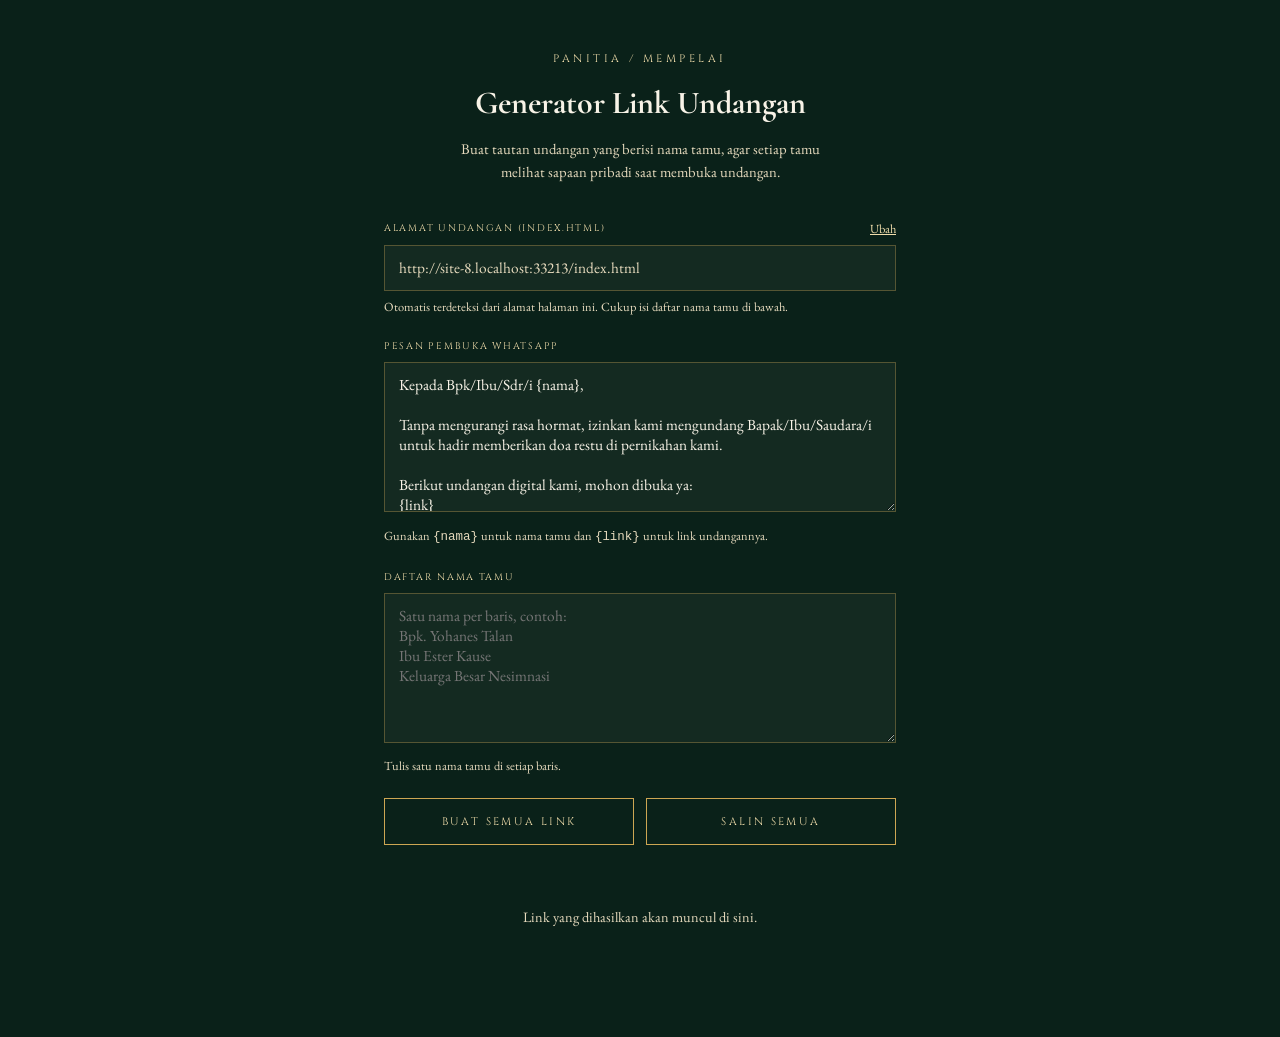
==== commit ba7e9a2c: "Update generator.html" ====
--- a/generator.html
+++ b/generator.html
@@ -9,7 +9,7 @@
 <link rel="preconnect" href="https://fonts.gstatic.com" crossorigin>
 <link href="https://fonts.googleapis.com/css2?family=Cormorant+Garamond:wght@500;600&family=Cinzel:wght@500;600&family=EB+Garamond:wght@400;500&display=swap" rel="stylesheet">
 
-<link rel="stylesheet" href="style.css">
+<link rel="stylesheet" href="style.css?v=2">
 <style>
   /* Halaman utilitas — dipakai mempelai/panitia saja, tidak dibagikan ke tamu */
   .gen-stage{
--- a/style.css
+++ b/style.css
@@ -514,15 +514,16 @@
 .gallery-grid{
   margin-top: 28px;
   display:grid;
-  grid-template-columns: repeat(3, 1fr);
-  gap: 6px;
+  grid-template-columns: repeat(2, 1fr);
+  gap: 12px;
 }
 .gallery-grid button{
   border:0; padding:0; cursor:pointer;
-  aspect-ratio: 1;
+  aspect-ratio: 3/4;
   overflow:hidden;
   position:relative;
   background: var(--emerald-mid);
+  border: 1px solid var(--line);
 }
 .gallery-grid img{ width:100%; height:100%; object-fit:cover; transition: transform .5s ease; }
 .gallery-grid button:hover img{ transform: scale(1.08); }
@@ -652,4 +653,4 @@
 a:focus-visible, button:focus-visible, input:focus-visible, textarea:focus-visible, select:focus-visible{
   outline: 2px solid var(--gold-light);
   outline-offset: 2px;
-}+}
